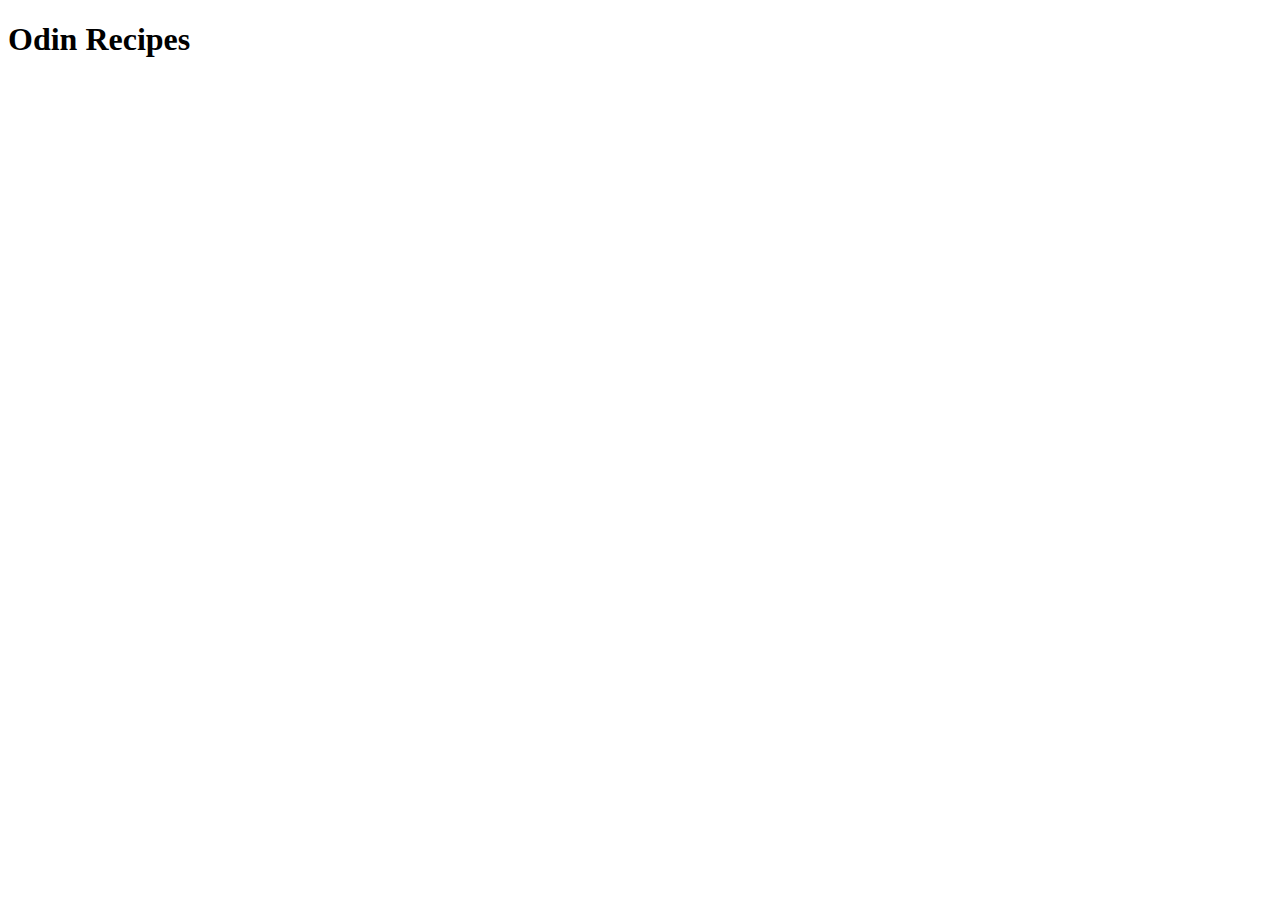
==== index.html @ e17cdd63 "Create initial structure odin recipes" ====
<!DOCTYPE html>
<html lang="en">

<head>
  <meta charset="UTF-8">
  <meta http-equiv="X-UA-Compatible" content="IE=edge">
  <meta name="viewport" content="width=device-width, initial-scale=1.0">
  <title>Odin Recipes</title>
</head>

<body>
  <h1>Odin Recipes</h1>
</body>

</html>
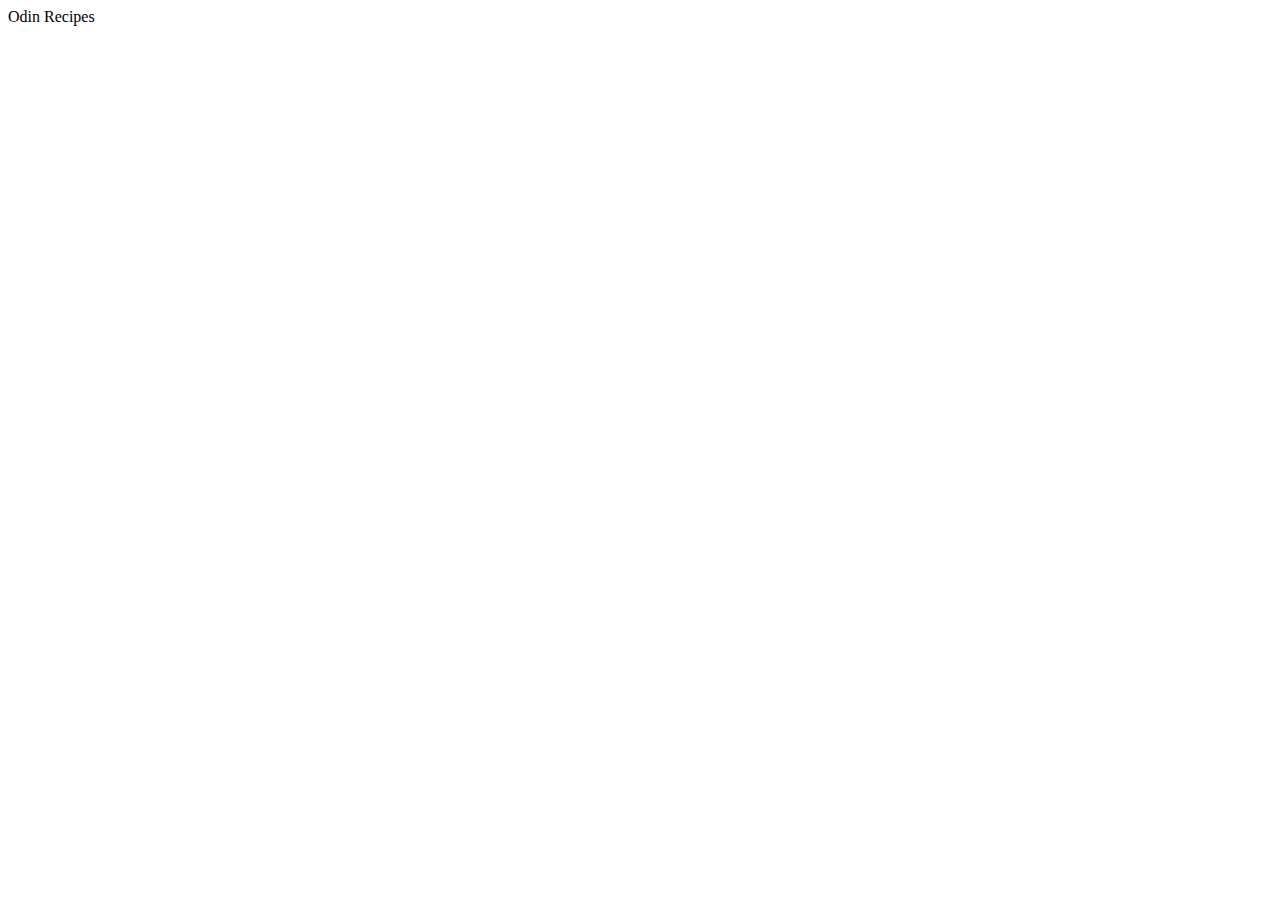
==== commit a79b1056: "header" ====
--- a/index.html
+++ b/index.html
@@ -9,7 +9,14 @@
 </head>
 
 <body>
-  <h1>Odin Recipes</h1>
+  <header>
+    <div class="header-container">
+      <nav>
+        <div class="nav-left">Odin Recipes</div>
+        <div class="nav-right"></div>
+      </nav>
+    </div>
+  </header>
 </body>
 
 </html>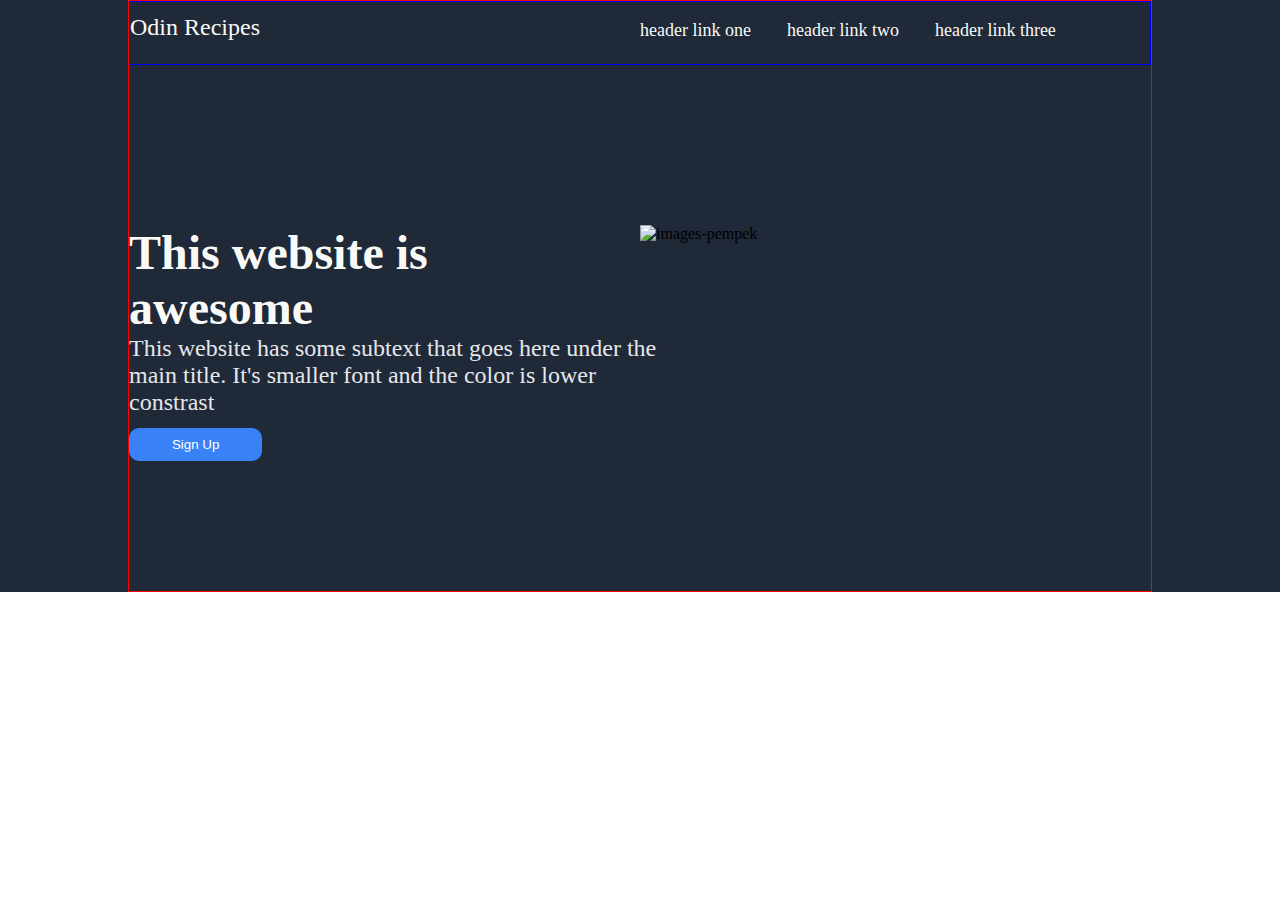
==== commit 208150f0: "header" ====
--- a/index.html
+++ b/index.html
@@ -6,6 +6,7 @@
   <meta http-equiv="X-UA-Compatible" content="IE=edge">
   <meta name="viewport" content="width=device-width, initial-scale=1.0">
   <title>Odin Recipes</title>
+  <link rel="stylesheet" href="styles.css">
 </head>
 
 <body>
@@ -13,8 +14,24 @@
     <div class="header-container">
       <nav>
         <div class="nav-left">Odin Recipes</div>
-        <div class="nav-right"></div>
+        <div class="nav-right">
+          <div>header link one</div>
+          <div>header link two</div>
+          <div>header link three</div>
+        </div>
       </nav>
+
+      <div class="hero">
+        <div class="hero-left">
+          <h1>This website is awesome</h1>
+          <p>This website has some subtext that goes here under the main title. It's smaller font and the color is lower
+            constrast</p>
+          <button class="blue">Sign Up</button>
+        </div>
+        <div class="hero-right">
+          <img src="https://www.piknikdong.com/wp-content/uploads/2021/02/Cara-Membuat-Pempek.jpg" alt="images-pempek">
+        </div>
+      </div>
     </div>
   </header>
 </body>
--- a/styles.css
+++ b/styles.css
@@ -0,0 +1,93 @@
+/* SETTINGS */
+
+* {
+  margin: 0;
+  box-sizing: border-box;
+}
+
+/* LAYOUTS */
+
+/* Header */
+header {
+  width: 100%;
+  height: 37em;
+  background-color: #1f2937;
+}
+
+.header-container {
+  width: 80%;
+  height: 100%;
+  border: 1px solid red;
+  margin: 0 auto;
+}
+
+/* Navigation */
+nav {
+  width: 100%;
+  height: 4em;
+  border: 1px solid blue;
+  display: flex;
+  color: white;
+}
+
+.nav-left,
+.nav-right {
+  width: 50%;
+}
+
+.nav-left {
+  font-size: 24px;
+  color: #f9faf8;
+  padding-top: 0.5em;
+}
+
+.nav-right {
+  display: flex;
+  gap: 2em;
+  color: #f9faf8;
+  font-size: 18px;
+  padding-top: 1em;
+}
+
+/* Hero */
+.hero {
+  width: 100%;
+  height: 100%;
+  display: flex;
+}
+
+.hero-left,
+.hero-right {
+  width: 50%;
+  padding-top: 10em;
+}
+
+.hero-left h1 {
+  width: 10em;
+  font-size: 48px;
+  color: #f9faf8;
+}
+
+.hero-left p {
+  width: 22em;
+  font-size: 24px;
+  color: #e5e7eb;
+  margin-bottom: 0.5em;
+}
+
+.hero-right img {
+  width: 30em;
+  height: 14em;
+}
+/* COMPONENTS */
+button {
+  width: 10em;
+  height: 2.5em;
+  border-radius: 10px;
+}
+
+.blue {
+  background-color: #3882f6;
+  border: none;
+  color: white;
+}
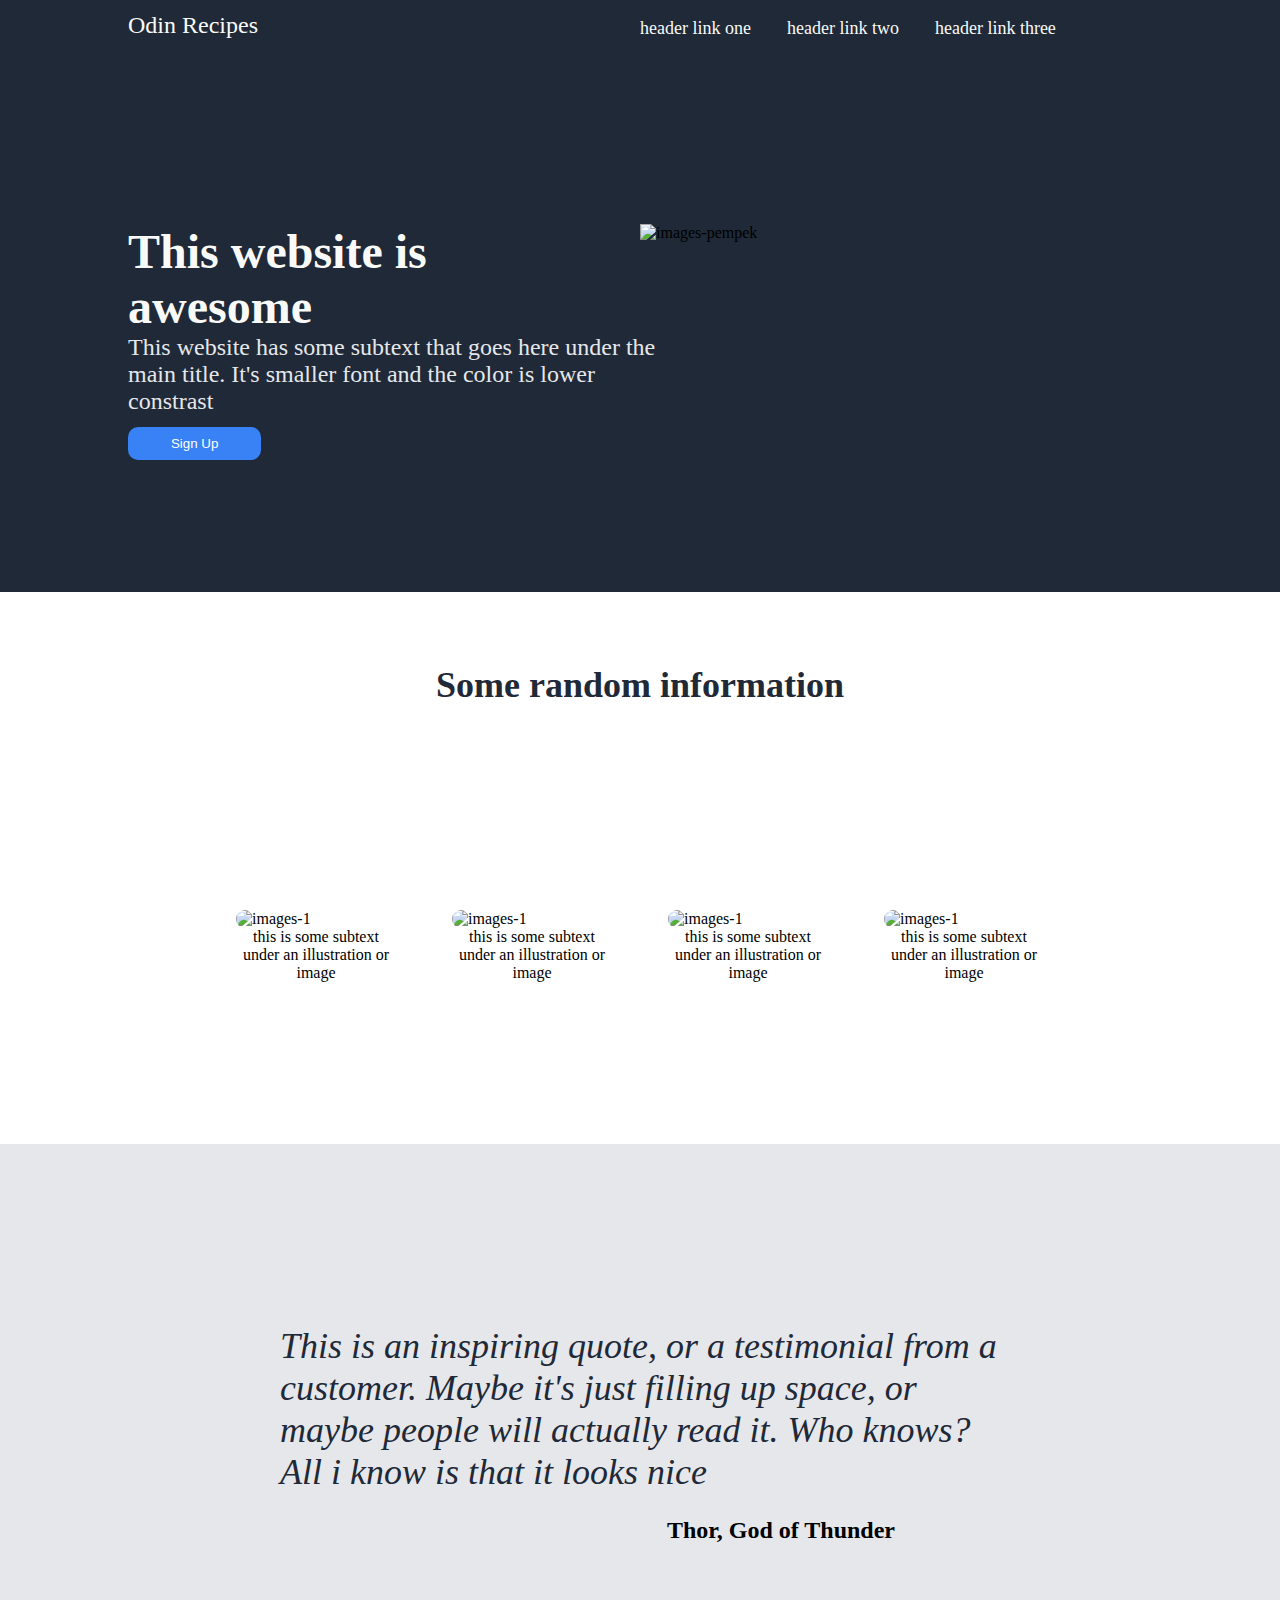
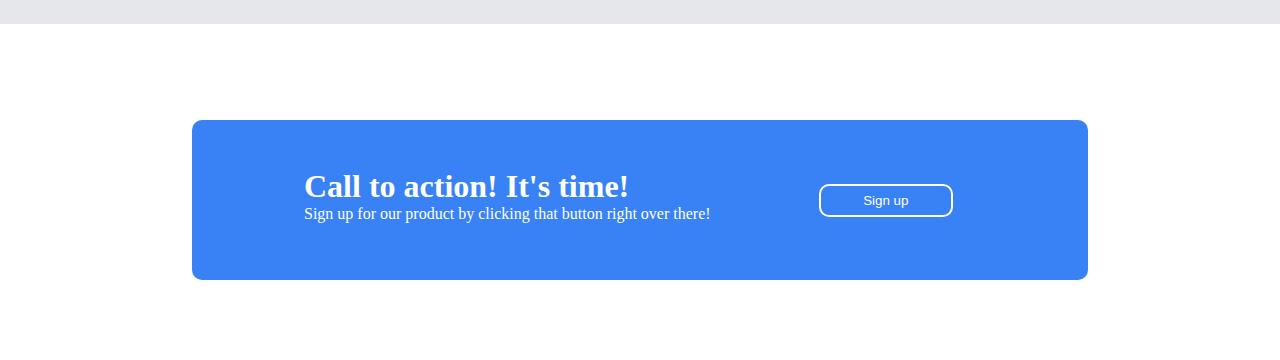
==== commit d43b85a4: "register" ====
--- a/index.html
+++ b/index.html
@@ -34,6 +34,50 @@
       </div>
     </div>
   </header>
+
+  <div class="random">
+    <div class="random-container">
+      <h1>Some random information</h1>
+      <div class="random-illustration">
+        <div><img src="https://www.piknikdong.com/wp-content/uploads/2021/02/Cara-Membuat-Pempek.jpg" alt="images-1">
+          <p>this is some subtext under an illustration or image</p>
+        </div>
+
+        <div><img src="https://www.piknikdong.com/wp-content/uploads/2021/02/Cara-Membuat-Pempek.jpg" alt="images-1">
+          <p>this is some subtext under an illustration or image</p>
+        </div>
+
+        <div><img src="https://www.piknikdong.com/wp-content/uploads/2021/02/Cara-Membuat-Pempek.jpg" alt="images-1">
+          <p>this is some subtext under an illustration or image</p>
+        </div>
+
+        <div><img src="https://www.piknikdong.com/wp-content/uploads/2021/02/Cara-Membuat-Pempek.jpg" alt="images-1">
+          <p>this is some subtext under an illustration or image</p>
+        </div>
+      </div>
+    </div>
+  </div>
+
+  <div class="quote">
+    <div class="quote-container">
+      <h1>This is an inspiring quote, or a testimonial from a customer. Maybe it's just filling up space, or maybe
+        people will actually read it. Who knows? All i know is that it looks nice</h1>
+      <p>Thor, God of Thunder</p>
+    </div>
+  </div>
+
+  <div class="register">
+    <div class="register-container">
+      <div class="register-container-left">
+        <h1>Call to action! It's time!</h1>
+        <p>Sign up for our product by clicking that button right over there!</p>
+      </div>
+
+      <div class="register-container-right">
+        <button class="transparent">Sign up</button>
+      </div>
+    </div>
+  </div>
 </body>
 
 </html>--- a/styles.css
+++ b/styles.css
@@ -17,7 +17,6 @@
 .header-container {
   width: 80%;
   height: 100%;
-  border: 1px solid red;
   margin: 0 auto;
 }
 
@@ -25,7 +24,6 @@
 nav {
   width: 100%;
   height: 4em;
-  border: 1px solid blue;
   display: flex;
   color: white;
 }
@@ -79,6 +77,114 @@
   width: 30em;
   height: 14em;
 }
+
+/* Random Information */
+.random {
+  width: 100%;
+  height: 30em;
+}
+
+.random-container {
+  width: 70%;
+  height: 30em;
+  margin: 0 auto;
+}
+
+.random-container h1 {
+  text-align: center;
+  font-size: 36px;
+  color: #1f2937;
+  margin-top: 2em;
+}
+
+.random-illustration {
+  width: 100%;
+  height: 30em;
+  display: flex;
+  gap: 3.5em;
+  justify-content: center;
+  align-items: center;
+}
+
+.random-illustration div {
+  width: 10em;
+}
+
+.random-illustration img {
+  width: 10em;
+  height: 10em;
+  border-radius: 15px;
+  object-fit: cover;
+}
+
+.random-illustration p {
+  text-align: center;
+}
+
+/* Quote */
+.quote {
+  width: 100%;
+  height: 30em;
+  background-color: #e5e7eb;
+}
+
+.quote-container {
+  border: 1px solid #e5e7eb;
+  width: 70%;
+  height: 100%;
+  margin: 0 auto;
+}
+
+.quote-container h1 {
+  width: 20em;
+  font-size: 36px;
+  font-weight: lighter;
+  font-style: italic;
+  margin: 5em auto 0 auto;
+  color: #1f2937;
+}
+
+.quote-container p {
+  text-align: right;
+  font-size: 24px;
+  font-weight: bold;
+  margin-right: 8em;
+  margin-top: 1em;
+}
+
+/* Register */
+.register {
+  width: 100%;
+  height: 15em;
+}
+
+.register-container {
+  width: 70%;
+  height: 10em;
+  border-radius: 10px;
+  margin: 6em auto;
+  display: flex;
+  background-color: #3882f6;
+  color: white;
+}
+
+.register-container-left {
+  width: 70%;
+  padding-top: 3em;
+  padding-left: 7em;
+}
+
+.register-container-right {
+  width: 30%;
+  padding-top: 4em;
+}
+
+.transparent {
+  background-color: #3882f6;
+  border: 2px solid white;
+  color: white;
+}
+
 /* COMPONENTS */
 button {
   width: 10em;
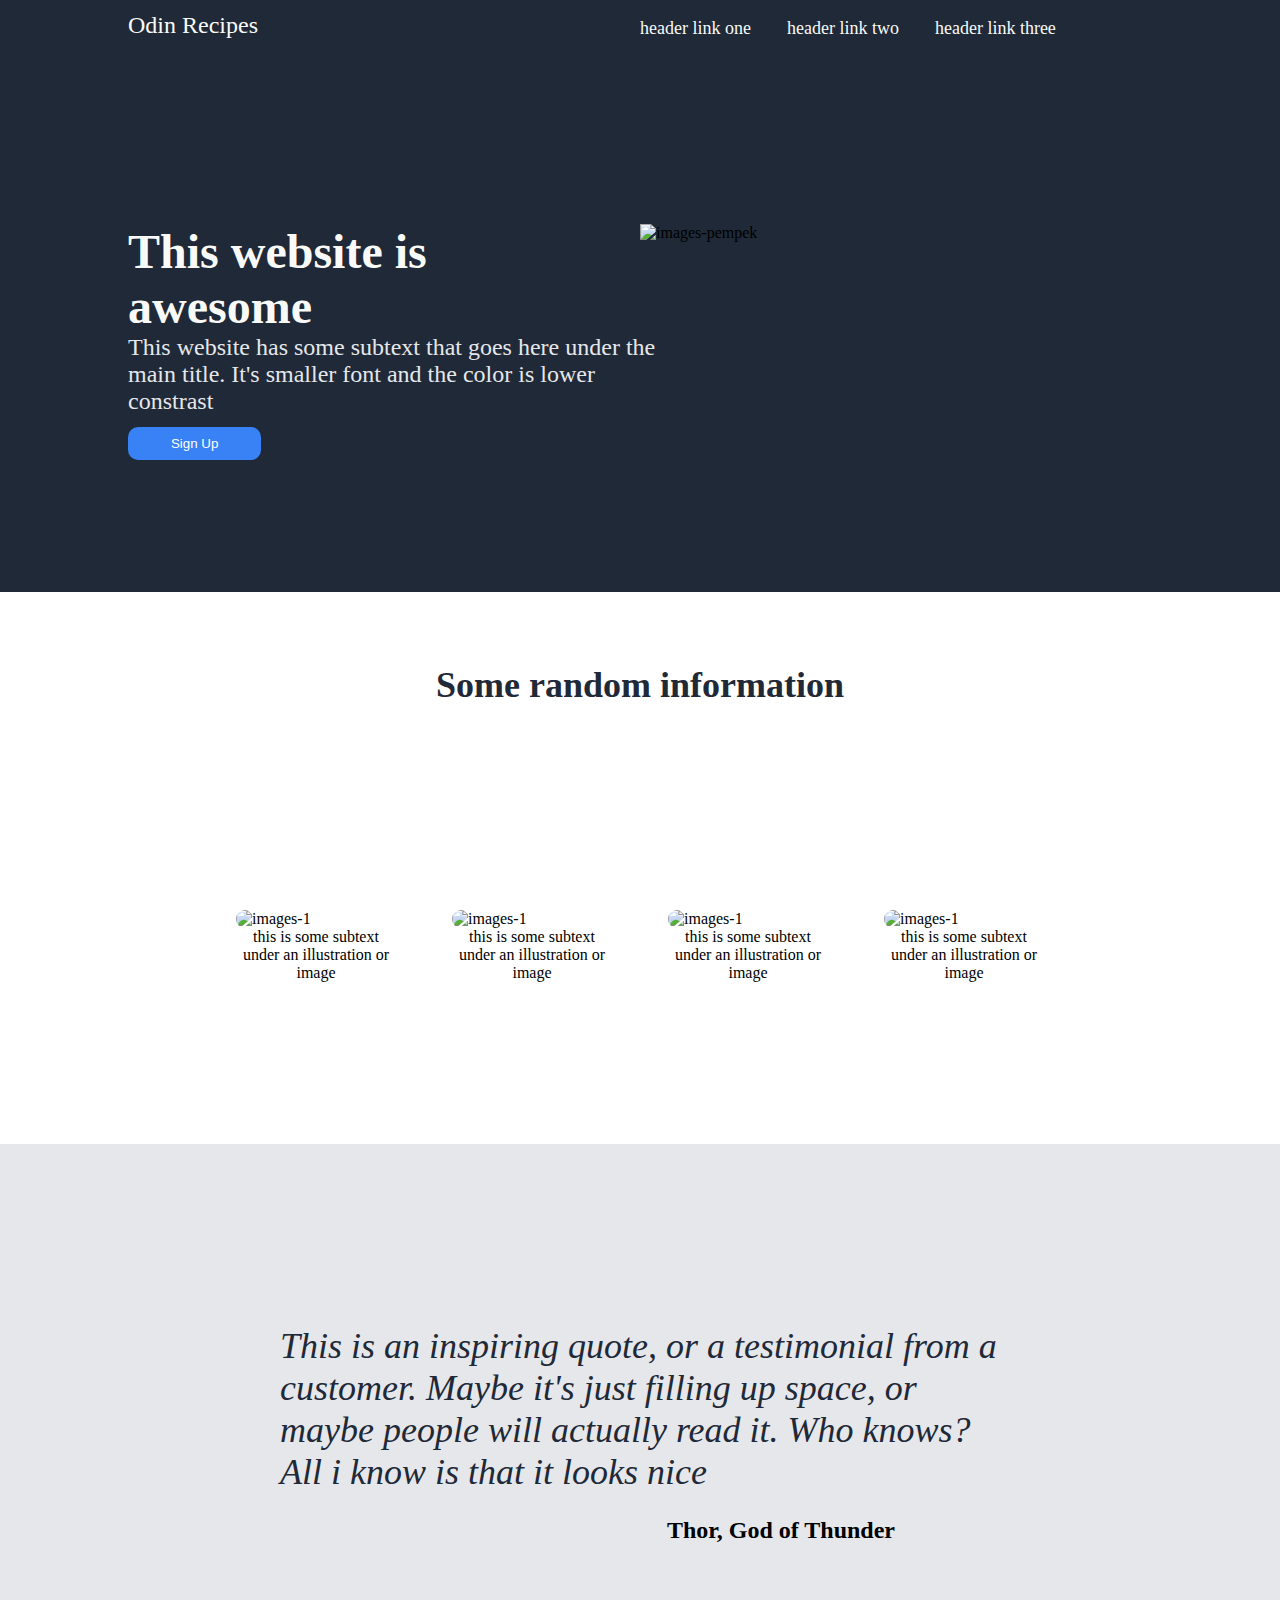
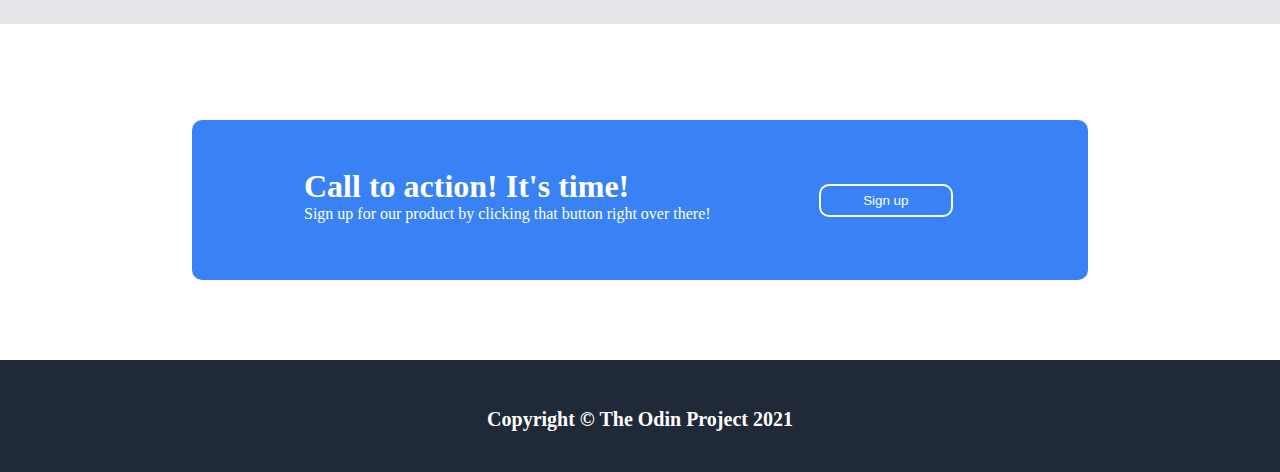
==== commit a54cb723: "footer" ====
--- a/index.html
+++ b/index.html
@@ -78,6 +78,10 @@
       </div>
     </div>
   </div>
+
+  <footer>
+    <h1>Copyright &copy; The Odin Project 2021</h1>
+  </footer>
 </body>
 
 </html>--- a/styles.css
+++ b/styles.css
@@ -185,6 +185,19 @@
   color: white;
 }
 
+/* Footer */
+footer {
+  width: 100%;
+  height: 7em;
+  background-color: #1f2937;
+  padding-top: 3em;
+}
+
+footer h1 {
+  text-align: center;
+  color: white;
+  font-size: 20px;
+}
 /* COMPONENTS */
 button {
   width: 10em;
